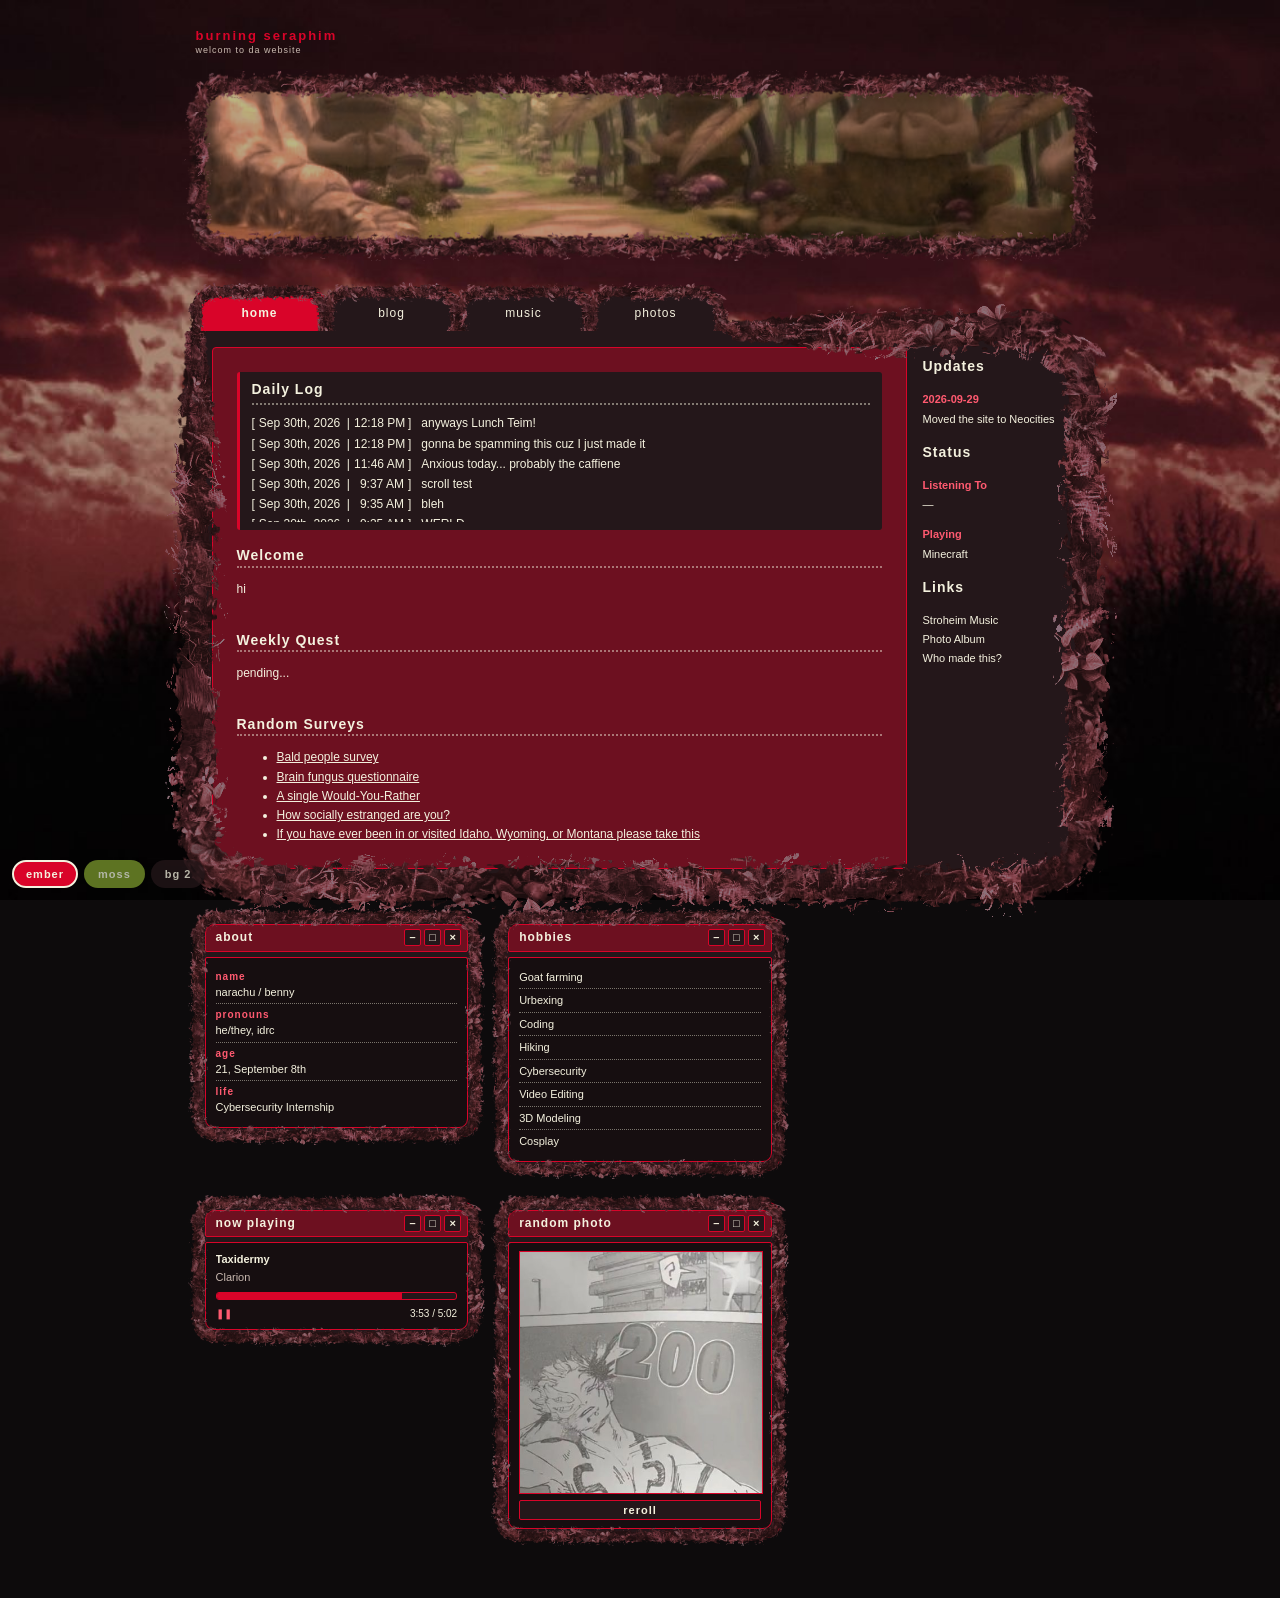
==== public/index.html @ 021c4345 "Auto-add library photos on deploy" ====
<!DOCTYPE html>
<html lang="en">
<head>
  <meta charset="UTF-8">
  <meta name="viewport" content="width=device-width, initial-scale=1">
  <title>Seraphim Burner</title>
  <link rel="stylesheet" href="style.css?v=11">
  <script>
    try { var t = localStorage.getItem('theme'); if (t) document.documentElement.dataset.theme = t; } catch (e) {}
    try { var b = localStorage.getItem('bg'); if (b === null) b = String(1 + Math.floor(Math.random() * 3)); if (b !== '0') document.documentElement.dataset.bg = b; } catch (e) {}
  </script>
</head>
<body data-root="">
<div class="layout">
  <aside class="side side-left">
    <div class="win">
      <div class="win-bar"><span>about</span></div>
      <div class="win-body rows">
        <div class="row"><b>name</b><span>narachu / benny</span></div>
        <div class="row"><b>pronouns</b><span>he/they, idrc</span></div>
        <div class="row"><b>age</b><span>21, September 8th</span></div>
        <div class="row"><b>life</b><span>Cybersecurity Internship</span></div>
      </div>
    </div>

    <div class="win">
      <div class="win-bar"><span>hobbies</span></div>
      <div class="win-body rows">
        <div class="row">Goat farming</div>
        <div class="row">Urbexing</div>
        <div class="row">Coding</div>
        <div class="row">Hiking</div>
        <div class="row">Cybersecurity</div>
        <div class="row">Video Editing</div>
        <div class="row">3D Modeling</div>
        <div class="row">Cosplay</div>
      </div>
    </div>
  </aside>

<div class="wrapper">

  <div class="site-title"><a href="index.html">burning seraphim</a></div>
  <div class="site-subtitle">welcom to da website</div>

  <div class="header">
    <div class="banner"></div>
  </div>

  <nav class="menu">
    <ul>
      <li><a href="index.html" class="active">Home</a></li>
      <li><a href="blog.html">Blog</a></li>
      <li><a href="html/stroheim-music.html">Music</a></li>
      <li><a href="html/photo_album.html">Photos</a></li>
    </ul>
  </nav>

  <div class="main">
    <div class="moss-frame"></div>
    <div class="content">
      <div class="box">
        <h3>Daily Log</h3>
        <div class="log-list">
          <div class="log-entry">
            <span class="stamp">[ <span class="date">Sep 30th, 2026</span> | <span class="time">12:18 PM</span> ]</span>
            <span class="msg">anyways Lunch Teim!</span>
          </div>
          <div class="log-entry">
            <span class="stamp">[ <span class="date">Sep 30th, 2026</span> | <span class="time">12:18 PM</span> ]</span>
            <span class="msg">gonna be spamming this cuz I just made it</span>
          </div>
          <div class="log-entry">
            <span class="stamp">[ <span class="date">Sep 30th, 2026</span> | <span class="time">11:46 AM</span> ]</span>
            <span class="msg">Anxious today... probably the caffiene</span>
          </div>
          <div class="log-entry">
            <span class="stamp">[ <span class="date">Sep 30th, 2026</span> | <span class="time">9:37 AM</span> ]</span>
            <span class="msg">scroll test</span>
          </div>
          <div class="log-entry">
            <span class="stamp">[ <span class="date">Sep 30th, 2026</span> | <span class="time">9:35 AM</span> ]</span>
            <span class="msg">bleh</span>
          </div>
          <div class="log-entry">
            <span class="stamp">[ <span class="date">Sep 30th, 2026</span> | <span class="time">9:35 AM</span> ]</span>
            <span class="msg">WERLD</span>
          </div>
          <div class="log-entry">
            <span class="stamp">[ <span class="date">Sep 30th, 2026</span> | <span class="time">9:35 AM</span> ]</span>
            <span class="msg">UP</span>
          </div>
          <div class="log-entry">
            <span class="stamp">[ <span class="date">Sep 30th, 2026</span> | <span class="time">9:35 AM</span> ]</span>
            <span class="msg">WAS</span>
          </div>
          <div class="log-entry">
            <span class="stamp">[ <span class="date">Sep 30th, 2026</span> | <span class="time">9:35 AM</span> ]</span>
            <span class="msg">hi hi hi</span>
          </div>
          <div class="log-entry">
            <span class="stamp">[ <span class="date">Sep 29th, 2026</span> | <span class="time">2:34 PM</span> ]</span>
            <span class="msg">log here</span>
          </div>
        </div>
      </div>

      <h1>Welcome</h1>
      <p>hi</p>

      <h2>Weekly Quest</h2>
      <p>pending...</p>

      <h2>Random Surveys</h2>
      <ul>
        <li><a href="https://docs.google.com/forms/d/e/1FAIpQLSeed8zmQBOiDusQjmm6N0noQznXDBZWTVg-w5wr-mor0JGlIw/viewform?usp=dialog">Bald people survey</a></li>
        <li><a href="https://docs.google.com/forms/d/e/1FAIpQLSc63qZ7mlU5YtQvxM9rqoXIfDJceSAHLOl7hDGJQoDGAwdl4A/viewform?usp=dialog">Brain fungus questionnaire</a></li>
        <li><a href="https://docs.google.com/forms/d/e/1FAIpQLSfqcekCAwsLeAeWv9JuaG7I6_7EZHxvugyTuHx6rYHGGD_vdQ/viewform?usp=dialog">A single Would-You-Rather</a></li>
        <li><a href="https://docs.google.com/forms/d/e/1FAIpQLSe0eW81F0M6DCMOZCFrZFuVil4DynkiNqWkPdZ7MmKGIEz_Og/viewform?usp=dialog">How socially estranged are you?</a></li>
        <li><a href="https://docs.google.com/forms/d/e/1FAIpQLSfIIBScvLQDntTO-iGCPwvzn14fxsXzU8LOiSXv2GnQ3eg7Hg/viewform?usp=dialog">If you have ever been in or visited Idaho, Wyoming, or Montana please take this</a></li>
      </ul>
    </div>

    <div class="sidebar">
      <h3>Updates</h3>
      <p><b>2026-09-29</b><br>Moved the site to Neocities</p>

      <h3>Status</h3>
      <p><b>Listening To</b><br>—</p>
      <p><b>Playing</b><br>Minecraft</p>

      <h3>Links</h3>
      <p><a href="html/stroheim-music.html">Stroheim Music</a><br>
         <a href="html/photo_album.html">Photo Album</a><br>
         <a href="https://en.wikipedia.org/wiki/Transmissible_spongiform_encephalopathy">Who made this?</a></p>
    </div>
  </div>

</div>

  <aside class="side side-right">
    <div class="win">
      <div class="win-bar"><span>now playing</span></div>
      <div class="win-body np">
        <div class="mp-title">Taxidermy</div>
        <div class="np-artist">Clarion</div>
        <div class="seek"><div class="seek-fill" style="width: 77.2%"></div></div>
        <div class="mp-row"><span class="np-state">❚❚</span><span class="mp-time">3:53 / 5:02</span></div>
      </div>
    </div>

    <div class="win">
      <div class="win-bar"><span>random photo</span></div>
      <div class="win-body" id="random-photo"></div>
    </div>
  </aside>
</div>

<div class="theme-switch">
  <button class="ember" data-set-theme="ember">ember</button>
  <button class="moss" data-set-theme="moss">moss</button>
  <button class="bg" data-cycle-bg>bg</button>
</div>
<script src="site.js?v=12"></script>
</body>
</html>
---- public/style.css ----
:root,
:root[data-theme="ember"] {
  --page-bg:       #0D0B0C;
  --main-bg:       #24171A;
  --content-bg:    #6D1020;
  --content-border:#D90429;
  --box-bg:        #24171A;
  --box-accent:    #D90429;
  --text:          #F4F1DE;
  --muted:         #c9b9b0;
  --accent:        #D90429;
  --title:         #D90429;
  --subtitle:      #c9b9b0;
  --label:         #ff5a70;
  --rule:          rgba(244,241,222,.45);
  --link:          #F4F1DE;
  --link-hover:    #ff5a70;
  --btn-bg:        #24171A;
  --btn-text:      #F4F1DE;
  --btn-active-bg: #D90429;
  --btn-active-text:#F4F1DE;
  --scroll-thumb:  #6D1020;
  --scroll-track:  #0D0B0C;
  --window-filter: grayscale(1) sepia(1) hue-rotate(-40deg) saturate(3.5) brightness(.55);
  --moss-filter:   hue-rotate(-100deg) saturate(1.3) brightness(.55);
  --banner-filter: sepia(.55) hue-rotate(-35deg) saturate(1.6) brightness(.72) contrast(1.05);
  --win-frame:     #24171A;
  --win-edge:      #D90429;
  --win-shadow:    #6D1020;
  --bar-bg:        #6D1020;
  --bar-text:      #F4F1DE;
  --win-body:      #160e10;
  --win-btn:       #24171A;
}

:root[data-theme="moss"] {
  --page-bg:       linear-gradient(180deg, #56703a 0%, #8fab62 100%);
  --main-bg:       #eef3df;
  --content-bg:    #eef3df;
  --content-border:#a9bf83;
  --box-bg:        #dde8c2;
  --box-accent:    #6f9a3e;
  --text:          #2c3422;
  --muted:         #5f6d4b;
  --accent:        #7c9a2e;
  --title:         #eef3df;
  --subtitle:      #dde8c2;
  --label:         #4d6a26;
  --rule:          #a9bf83;
  --link:          #2f6ea8;
  --link-hover:    #1d4f7e;
  --btn-bg:        #3f5429;
  --btn-text:      #eef3df;
  --btn-active-bg: #eef3df;
  --btn-active-text:#4d6a26;
  --scroll-thumb:  #8fab62;
  --scroll-track:  #3f5429;
  --window-filter: none;
  --moss-filter:   none;
  --banner-filter: none;
  --win-frame:     #cddcaa;
  --win-edge:      #6f9a3e;
  --win-shadow:    #3f5429;
  --bar-bg:        #6f9a3e;
  --bar-text:      #eef3df;
  --win-body:      #eef3df;
  --win-btn:       #dde8c2;
}

html { background: var(--page-bg); background-attachment: fixed; min-height: 100%; }

body {
  font-family: Calibri, sans-serif;
  font-size: 12px;
  line-height: 1.2rem;
  color: var(--text);
  margin: 8px 8px 60px;
}

h1, h2, h3, h4 { font-size: 14px; letter-spacing: 1px; }
h1, h2 { border-bottom: 2px dotted var(--rule); }
h2 { margin-top: 2rem; }
hr { border: none; height: 1px; background: var(--rule); margin: 24px 0; display: block; }

a { color: var(--link); }
a:hover { color: var(--link-hover); }

.wrapper { width: 889px; margin: auto; }

.layout {
  display: grid;
  grid-template-columns: 220px 889px 220px;
  gap: 30px;
  justify-content: center;
  align-items: start;
}
.layout .wrapper { margin: 0; }
.side { display: flex; flex-direction: column; gap: 22px; padding-top: 323px; }

.header {
  --m: 30px; --c: 45px; --ci: 42px; --o: 15px; --mx: -200px; --my: -300px;
  position: relative; width: 889px; height: 165px; box-sizing: border-box;
  border: 2px solid var(--win-edge); border-radius: 28px;
}
.banner {
  position: absolute; inset: 0; border-radius: 26px;
  background: url('images/banner.jpg') center 58% / cover no-repeat;
  filter: var(--banner-filter);
}

.site-title { letter-spacing: 2px; margin-top: 18px; font-size: 13px; font-weight: bold; }
.site-title a { color: var(--title); text-decoration: none; }
.site-subtitle { font-size: 9px; height: 22px; margin-bottom: 20px; margin-top: -4px; color: var(--subtitle); letter-spacing: 1px; }

.menu { text-transform: lowercase; margin-top: 44px; margin-left: 0; z-index: 5; position: relative; }
.menu ul { display: flex; gap: 4px; margin: 0; padding: 0; list-style: none; }
.menu li { position: relative; }
.menu a {
  display: block; text-decoration: none;
  width: 128px; height: 39px; line-height: 42px; text-align: center;
  letter-spacing: 1px;
  background: var(--btn-bg); color: var(--btn-text);
  border-radius: 6px 6px 0 0;
}
.menu a.active { background: var(--btn-active-bg); color: var(--btn-active-text); font-weight: bold; }
.menu a:hover { text-decoration: underline; color: var(--btn-text); }
.menu a.active:hover { color: var(--btn-active-text); }

.main {
  --m: 64px; --c: 96px; --ci: 90px; --o: 32px;
  display: flex; box-sizing: border-box; z-index: 2; position: relative;
  background: var(--main-bg);
  border-radius: 0 56px 56px 56px;
}
.content {
  padding: 12px 24px; flex-grow: 1; max-width: 660px; margin: 1rem;
  background: var(--content-bg); border: 1px solid var(--content-border);
  border-radius: 4px;
}
.content img { max-width: 100%; }
.content img + img { margin-top: 6px; }

.sidebar { padding: 12px; font-size: 11px; min-width: 150px; width: 150px; padding-left: 0; }
.sidebar a { color: inherit; text-decoration: none; }
.sidebar a:hover { text-decoration: underline; color: inherit; }
.sidebar b { color: var(--label); }
ul.checklist { padding: 0 1rem; margin: 0; margin-bottom: 2rem; }


.box {
  background: var(--box-bg);
  border-left: 3px solid var(--box-accent);
  border-radius: 3px; padding: 8px 12px; margin: 12px 0 16px;
}
.box h3 { margin: 0 0 6px; border-bottom: 2px dotted var(--rule); padding-bottom: 4px; }

.log-entry { display: flex; gap: 10px; margin: 4px 0; }
.stamp { flex: none; display: flex; gap: 4px; white-space: nowrap; font-variant-numeric: tabular-nums; }
.stamp .date { width: 84px; }
.stamp .time { width: 50px; text-align: right; }
.log-entry .msg { flex: 1; }
.log-list {
  max-height: calc(5.5 * (1.35em + 4px));
  overflow-y: auto;
  padding-right: 6px;
  scrollbar-width: thin;
  scrollbar-color: var(--box-accent) transparent;
}
.log-list .log-entry { line-height: 1.35; }

code, pre { background: var(--box-bg); padding: 2px 4px; border-radius: 4px; }
pre { white-space: break-spaces; }

th { background: var(--box-bg); }
th, td { padding: 3px 6px; border: 1px solid var(--content-border); vertical-align: top; }
table.border-0 th, table.border-0 td { border: 0; }

.credit { text-align: center; font-size: 10px; margin: 44px 0 24px; color: var(--btn-text); }
.credit a { color: inherit; }

.theme-switch { position: fixed; left: 12px; bottom: 12px; display: flex; gap: 6px; z-index: 100; }
.theme-switch button {
  font: bold 11px Calibri, sans-serif; letter-spacing: 1px; text-transform: lowercase;
  padding: 6px 12px; border-radius: 14px; cursor: pointer;
  border: 2px solid transparent; opacity: .75;
}
.theme-switch button:hover { opacity: 1; }
.theme-switch button[aria-pressed="true"] { opacity: 1; border-color: #F4F1DE; }
.theme-switch .ember { background: #D90429; color: #F4F1DE; }
.theme-switch .moss  { background: #7c9a2e; color: #eef3df; }

html, body { scrollbar-width: thin; scrollbar-color: var(--scroll-thumb) var(--scroll-track); }
::-webkit-scrollbar { width: 12px; }
::-webkit-scrollbar-track { background: var(--scroll-track); }
::-webkit-scrollbar-thumb { background-color: var(--scroll-thumb); border-radius: 10px; border: 3px solid var(--scroll-track); }

.win {
  position: relative;
  --m: 20px; --c: 30px; --ci: 28px; --o: 10px;
  background: var(--win-frame);
  border: 2px solid var(--win-edge);
  border-radius: 16px;
  padding: 7px;
}
.win::after {
  content: ""; position: absolute; inset: -11px; z-index: 2; pointer-events: none;
  border-radius: 14px;
  background:
    url('images/accessories/moss-top.png')    var(--mx, 0) 0    / auto 20px repeat-x,
    url('images/accessories/moss-bottom.png') var(--mx, 0) 100% / auto 20px repeat-x,
    url('images/accessories/moss-left.png')   0 var(--my, 0)    / 20px auto repeat-y,
    url('images/accessories/moss-right.png')  100% var(--my, 0) / 20px auto repeat-y;
  filter: var(--moss-filter);
}
.win:nth-child(2) { --mx: -380px; --my: -420px; }
.win:nth-child(3) { --mx: -760px; --my: -840px; }
.side-right .win:nth-child(1) { --mx: -190px; --my: -210px; }
.side-right .win:nth-child(2) { --mx: -570px; --my: -630px; }
.side-right .win:nth-child(3) { --mx: -950px; --my: -1000px; }
.win.closed { display: none; }

.moss-frame, .header::after, .win::after {
  content: ""; position: absolute; inset: calc(-1 * var(--o)); z-index: 3; pointer-events: none;
  background:
    url('images/accessories/moss-top.png')    var(--mx, 0) 0    / auto var(--m) repeat-x,
    url('images/accessories/moss-bottom.png') var(--mx, 0) 100% / auto var(--m) repeat-x,
    url('images/accessories/moss-left.png')   0 var(--my, 0)    / var(--m) auto repeat-y,
    url('images/accessories/moss-right.png')  100% var(--my, 0) / var(--m) auto repeat-y;
  -webkit-mask-image: linear-gradient(#000, #000), linear-gradient(#000, #000);
  -webkit-mask-position: var(--ci) 0, 0 var(--ci);
  -webkit-mask-size: calc(100% - 2 * var(--ci)) 100%, 100% calc(100% - 2 * var(--ci));
  -webkit-mask-repeat: no-repeat;
  mask-image: linear-gradient(#000, #000), linear-gradient(#000, #000);
  mask-position: var(--ci) 0, 0 var(--ci);
  mask-size: calc(100% - 2 * var(--ci)) 100%, 100% calc(100% - 2 * var(--ci));
  mask-repeat: no-repeat;
  filter: var(--moss-filter);
}
.main::after, .header::before, .win::before {
  content: ""; position: absolute; inset: calc(-1 * var(--o)); z-index: 3; pointer-events: none;
  background:
    url('images/accessories/moss-corner-tl.png') 0 0       / var(--c) var(--c) no-repeat,
    url('images/accessories/moss-corner-tr.png') 100% 0    / var(--c) var(--c) no-repeat,
    url('images/accessories/moss-corner-bl.png') 0 100%    / var(--c) var(--c) no-repeat,
    url('images/accessories/moss-corner-br.png') 100% 100% / var(--c) var(--c) no-repeat;
  filter: var(--moss-filter);
}

.moss-frame {
  --j: 568px;
  -webkit-mask-image:
    url('images/accessories/moss-taper-x.png'), linear-gradient(#000, #000),
    linear-gradient(#000, #000), linear-gradient(#000, #000);
  -webkit-mask-position:
    var(--j) 0, calc(var(--j) + 200px) 0,
    100% var(--ci), var(--ci) 100%;
  -webkit-mask-size:
    200px var(--m), calc(100% - var(--j) - 200px - var(--ci)) var(--m),
    var(--m) calc(100% - 2 * var(--ci)), calc(100% - 2 * var(--ci)) var(--m);
  -webkit-mask-repeat: no-repeat;
  mask-image:
    url('images/accessories/moss-taper-x.png'), linear-gradient(#000, #000),
    linear-gradient(#000, #000), linear-gradient(#000, #000);
  mask-position:
    var(--j) 0, calc(var(--j) + 200px) 0,
    100% var(--ci), var(--ci) 100%;
  mask-size:
    200px var(--m), calc(100% - var(--j) - 200px - var(--ci)) var(--m),
    var(--m) calc(100% - 2 * var(--ci)), calc(100% - 2 * var(--ci)) var(--m);
  mask-repeat: no-repeat;
}
.main::before {
  content: ""; position: absolute; inset: calc(-1 * var(--o)); z-index: 3; pointer-events: none;
  background: url('images/accessories/moss-left.png') 0 0 / var(--m) auto repeat-y;
  -webkit-mask-image: url('images/accessories/moss-taper-y.png'), linear-gradient(#000, #000);
  -webkit-mask-position: 0 32px, 0 232px;
  -webkit-mask-size: var(--m) 200px, var(--m) calc(100% - 232px - var(--ci));
  -webkit-mask-repeat: no-repeat;
  mask-image: url('images/accessories/moss-taper-y.png'), linear-gradient(#000, #000);
  mask-position: 0 32px, 0 232px;
  mask-size: var(--m) 200px, var(--m) calc(100% - 232px - var(--ci));
  mask-repeat: no-repeat;
  filter: var(--moss-filter);
}
.main::after {
  background:
    url('images/accessories/moss-corner-tr.png') 100% 0    / var(--c) var(--c) no-repeat,
    url('images/accessories/moss-corner-bl.png') 0 100%    / var(--c) var(--c) no-repeat,
    url('images/accessories/moss-corner-br.png') 100% 100% / var(--c) var(--c) no-repeat;
}

.menu li::before, .menu li::after {
  content: ""; position: absolute; z-index: 2; left: -10px; right: -10px; top: -10px; bottom: 0; pointer-events: none;
  filter: var(--moss-filter);
}
.menu li::before {
  background:
    url('images/accessories/moss-top.png')   var(--tx, 0) 0 / auto 20px repeat-x,
    url('images/accessories/moss-left.png')  0 var(--ty, 0) / 20px auto repeat-y,
    url('images/accessories/moss-right.png') 100% var(--ty, 0) / 20px auto repeat-y;
  -webkit-mask-image: linear-gradient(#000, #000), linear-gradient(#000, #000);
  -webkit-mask-position: 27px 0, 0 27px;
  -webkit-mask-size: calc(100% - 54px) 100%, 100% calc(100% - 27px);
  -webkit-mask-repeat: no-repeat;
  mask-image: linear-gradient(#000, #000), linear-gradient(#000, #000);
  mask-position: 27px 0, 0 27px;
  mask-size: calc(100% - 54px) 100%, 100% calc(100% - 27px);
  mask-repeat: no-repeat;
}
.menu li::after {
  background:
    url('images/accessories/moss-corner-tl.png') 0 0    / 30px 30px no-repeat,
    url('images/accessories/moss-corner-tr.png') 100% 0 / 30px 30px no-repeat;
}
.menu::before, .menu::after {
  content: ""; position: absolute; z-index: 3; pointer-events: none;
  filter: var(--moss-filter);
}
.menu::before {
  left: -10px; top: 100%; width: 20px; height: 140px;
  background: url('images/accessories/moss-left.png') 0 -300px / 20px auto repeat-y;
  -webkit-mask-image: linear-gradient(#000, #000), url('images/accessories/moss-fade-r.png');
  -webkit-mask-position: 0 0, 0 60px;
  -webkit-mask-size: 100% 60px, 100% 80px;
  -webkit-mask-repeat: no-repeat;
  mask-image: linear-gradient(#000, #000), url('images/accessories/moss-fade-r.png');
  mask-position: 0 0, 0 60px;
  mask-size: 100% 60px, 100% 80px;
  mask-repeat: no-repeat;
}
.menu::after {
  left: 514px; top: calc(100% - 20px); width: 170px; height: 30px;
  background:
    url('images/accessories/moss-corner-bl.png') 0 0 / 30px 30px no-repeat,
    url('images/accessories/moss-top.png') 30px 10px / auto 20px no-repeat;
  -webkit-mask-image: linear-gradient(#000, #000), url('images/accessories/moss-fade-xr.png');
  -webkit-mask-position: 0 0, 30px 0;
  -webkit-mask-size: 50px 100%, 140px 100%;
  -webkit-mask-repeat: no-repeat;
  mask-image: linear-gradient(#000, #000), url('images/accessories/moss-fade-xr.png');
  mask-position: 0 0, 30px 0;
  mask-size: 50px 100%, 140px 100%;
  mask-repeat: no-repeat;
}
.menu li:nth-child(2) { --tx: -310px; --ty: -300px; }
.menu li:nth-child(3) { --tx: -620px; --ty: -600px; }
.menu li:nth-child(4) { --tx: -900px; --ty: -900px; }
.win-bar {
  display: flex; align-items: center; justify-content: space-between; gap: 6px;
  background: var(--bar-bg); color: var(--bar-text);
  border: 1px solid var(--win-edge); border-radius: 9px 9px 2px 2px;
  padding: 3px 6px 3px 10px;
  font-weight: bold; font-size: 12px; letter-spacing: 1px; text-transform: lowercase;
}
.win-btns { display: flex; gap: 3px; flex: none; }
.win-btns button {
  width: 17px; height: 17px; padding: 0;
  background: var(--win-btn); color: var(--text);
  border: 1px solid var(--win-edge); border-radius: 2px;
  font: bold 11px/1 Calibri, sans-serif; cursor: pointer;
}
.win-btns button:hover { background: var(--win-edge); color: var(--bar-text); }
.win-body {
  margin-top: 5px;
  background: var(--win-body); color: var(--text);
  border: 1px solid var(--win-edge); border-radius: 2px 2px 9px 9px;
  padding: 8px 10px; font-size: 11px; line-height: 1.5;
}
.win.collapsed .win-body { display: none; }
.win-body a { color: var(--link); }
.win-body b { color: var(--label); }
.win-body p { margin: 0 0 6px; }
.win-body p:last-child { margin-bottom: 0; }

.about { display: flex; gap: 8px; align-items: flex-start; }
.about img { width: 56px; height: 56px; object-fit: cover; border: 1px solid var(--win-edge); flex: none; }

#random-photo a { display: block; }
#random-photo img {
  display: block; width: 100%; aspect-ratio: 1; object-fit: cover;
  border: 1px solid var(--win-edge); background: var(--win-frame);
}

.reroll, .copy-btn {
  margin-top: 6px; width: 100%;
  background: var(--win-btn); color: var(--text);
  border: 1px solid var(--win-edge); border-radius: 2px;
  font: bold 11px Calibri, sans-serif; letter-spacing: 1px; padding: 3px; cursor: pointer;
}
.reroll:hover, .copy-btn:hover { background: var(--win-edge); color: var(--bar-text); }

.mp-title { font-weight: bold; margin-bottom: 6px; overflow: hidden; text-overflow: ellipsis; white-space: nowrap; }
.mp-row { display: flex; align-items: center; gap: 4px; margin-top: 6px; }
.mp-btn {
  width: 26px; height: 22px; padding: 0;
  background: var(--win-btn); color: var(--text);
  border: 1px solid var(--win-edge); border-radius: 2px; cursor: pointer; font-size: 10px;
}
.mp-btn:hover { background: var(--win-edge); color: var(--bar-text); }
.mp-time { margin-left: auto; font-variant-numeric: tabular-nums; font-size: 10px; }

.seek { height: 6px; background: var(--win-frame); border: 1px solid var(--win-edge); border-radius: 3px; cursor: pointer; overflow: hidden; }
.seek-fill { height: 100%; width: 0; background: var(--win-edge); }

.linkback { text-align: center; }
.linkback img { display: block; margin: 0 auto 6px; image-rendering: pixelated; }
.linkback textarea {
  width: 100%; box-sizing: border-box; height: 58px; resize: none;
  background: var(--win-frame); color: var(--text);
  border: 1px solid var(--win-edge); border-radius: 2px;
  font: 10px/1.3 monospace; padding: 4px;
}

.content.wide { max-width: none; }

.tracks { display: flex; flex-direction: column; gap: 6px; }
.track {
  display: flex; align-items: center; gap: 10px;
  background: var(--box-bg); border-left: 3px solid transparent; border-radius: 3px;
  padding: 7px 10px;
}
.track.playing { border-left-color: var(--box-accent); }
.track-play {
  width: 30px; height: 30px; flex: none; padding: 0;
  background: var(--btn-bg); color: var(--btn-text);
  border: 1px solid var(--box-accent); border-radius: 50%; cursor: pointer; font-size: 11px;
}
.track-play:hover, .track.playing .track-play { background: var(--box-accent); color: var(--bar-text); }
.track-info { flex: 1; min-width: 0; }
.track-title { font-weight: bold; letter-spacing: 1px; margin-bottom: 5px; }
.track-time { flex: none; font-variant-numeric: tabular-nums; min-width: 70px; text-align: right; }

.gallery { columns: 3 190px; column-gap: 18px; padding: 6px 4px; }
.thumb {
  display: block; width: 100%; margin: 0 0 18px; break-inside: avoid;
  padding: 6px 6px 16px; cursor: zoom-in;
  background: var(--box-bg); border: 1px solid var(--content-border); border-radius: 2px;
  box-shadow: 3px 3px 0 var(--win-shadow);
  transform: rotate(var(--r, 0deg)); transition: transform .2s;
}
.thumb img { display: block; width: 100%; height: auto; }
.thumb:nth-child(odd) { width: 94%; margin-left: 6%; }
.thumb:nth-child(3n) { width: 88%; margin-left: 2%; }
.thumb:hover { transform: rotate(0deg) scale(1.04); position: relative; z-index: 2; border-color: var(--box-accent); }
.content .thumb img + img { margin-top: 0; }

.lightbox {
  position: fixed; inset: 0; z-index: 200; display: none;
  align-items: center; justify-content: center;
  background: rgba(0,0,0,.85);
}
.lightbox.open { display: flex; }
.lightbox img { max-width: 88vw; max-height: 84vh; border: 3px solid var(--win-edge); box-shadow: 6px 6px 0 var(--win-shadow); }
.lb-cap { position: absolute; bottom: 18px; left: 0; right: 0; text-align: center; color: #F4F1DE; letter-spacing: 1px; }
.lb-btn {
  position: absolute; width: 40px; height: 40px;
  background: var(--bar-bg); color: var(--bar-text);
  border: 2px solid var(--win-edge); border-radius: 3px; font-size: 22px; line-height: 1; cursor: pointer;
}
.lb-prev { left: 20px; top: 50%; transform: translateY(-50%); }
.lb-next { right: 20px; top: 50%; transform: translateY(-50%); }
.lb-close { right: 20px; top: 20px; }

@media (max-width: 1420px) {
  .layout { grid-template-columns: 889px; }
  .side { padding-top: 0; display: grid; grid-template-columns: repeat(3, 1fr); align-items: start; }
  .layout .side-left { order: 2; }
  .layout .side-right { order: 3; }
  .layout .wrapper { order: 1; }
}

.win-body.rows .row { padding: 3px 0; border-bottom: 1px dotted var(--rule); }
.win-body.rows .row:last-child { border-bottom: 0; }
.win-body.rows .row b { display: block; font-size: 10px; letter-spacing: 1px; text-transform: lowercase; }
.np-artist { color: var(--muted); margin: -4px 0 6px; }
.np-state { font-size: 10px; color: var(--label); }

html { background: var(--bg-img, none) center / cover no-repeat fixed, var(--page-bg); }
:root[data-bg="1"] { --bg-img: url('images/backgrounds/background1-ember.jpg'); }
:root[data-theme="moss"][data-bg="1"] { --bg-img: url('images/backgrounds/background1-moss.jpg'); }
:root[data-bg="2"] { --bg-img: url('images/backgrounds/background2-ember.jpg'); }
:root[data-theme="moss"][data-bg="2"] { --bg-img: url('images/backgrounds/background2-moss.jpg'); }
:root[data-bg="3"] { --bg-img: url('images/backgrounds/background3-ember.jpg'); }
:root[data-theme="moss"][data-bg="3"] { --bg-img: url('images/backgrounds/background3-moss.jpg'); }
.theme-switch .bg { background: var(--btn-bg); color: var(--btn-text); }
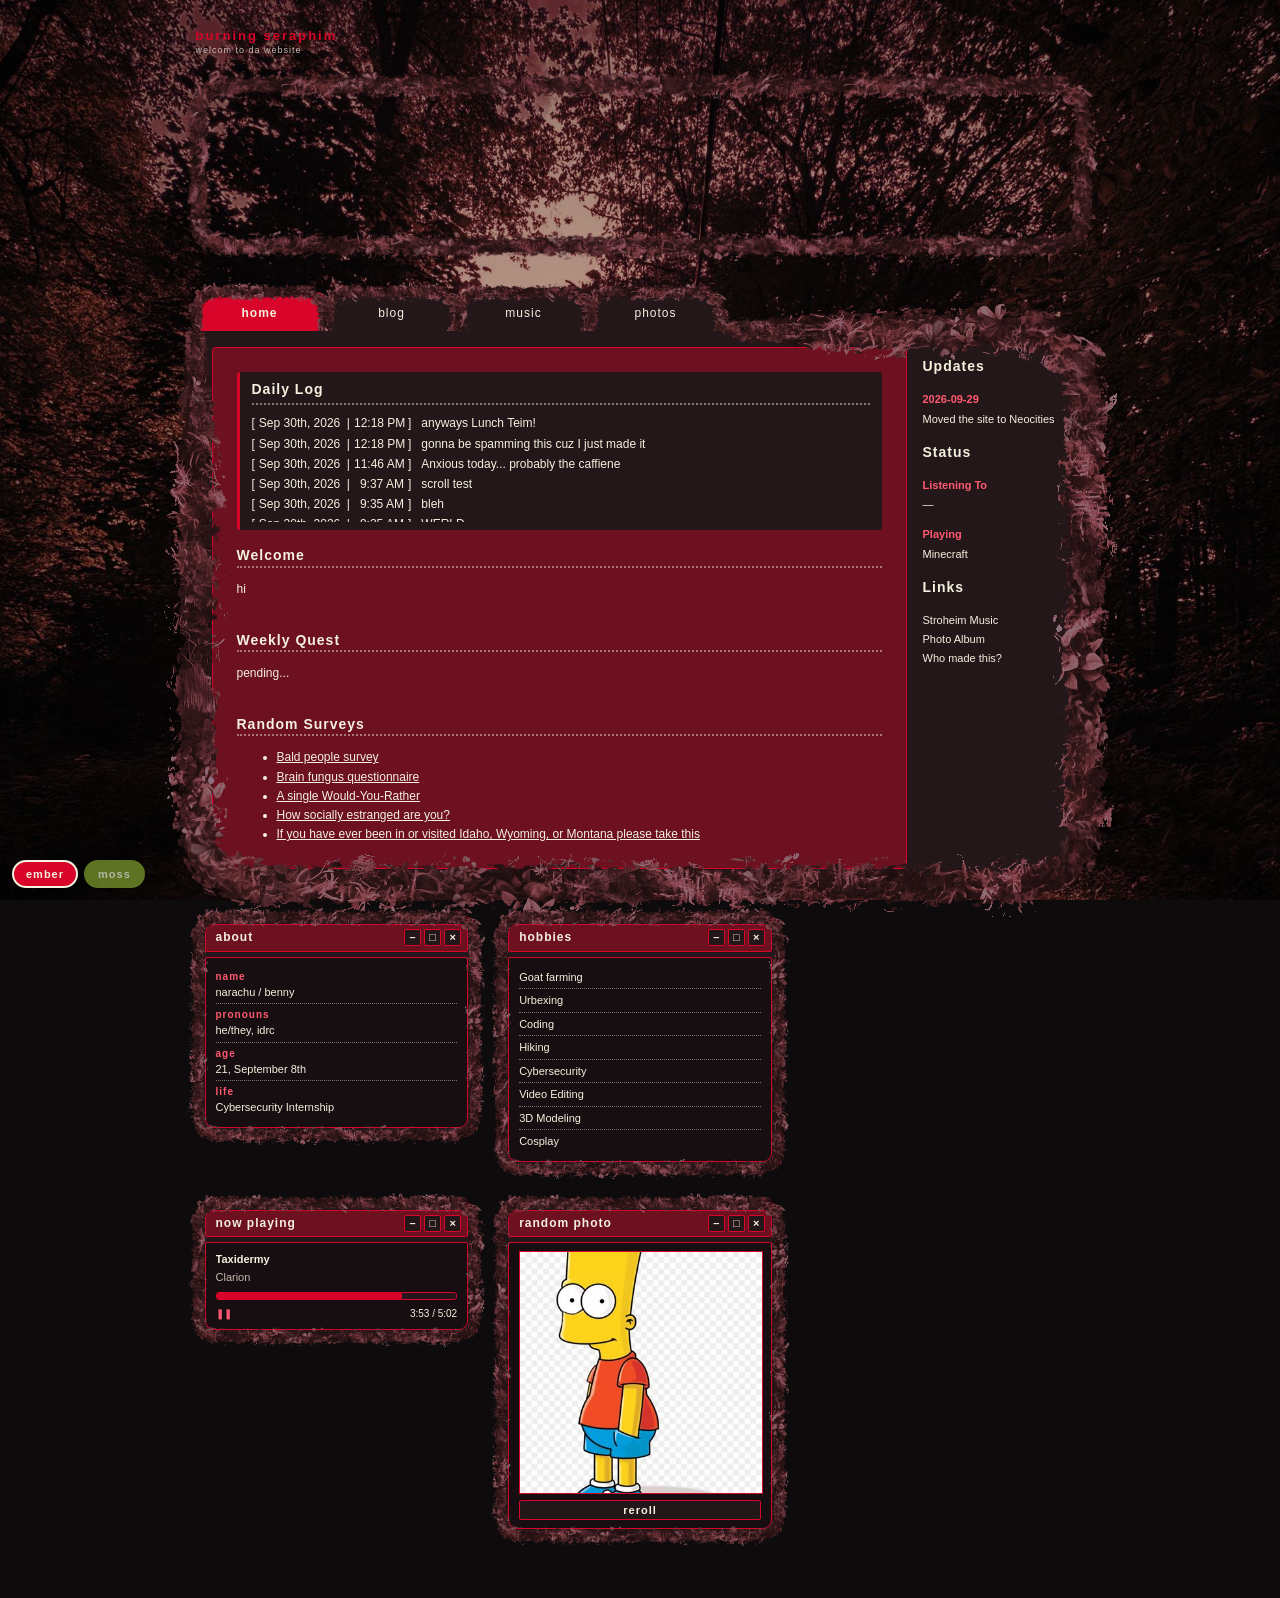
==== commit 86bb3cb0: "Background 1 only, red banner for ember" ====
--- a/public/index.html
+++ b/public/index.html
@@ -4,10 +4,9 @@
   <meta charset="UTF-8">
   <meta name="viewport" content="width=device-width, initial-scale=1">
   <title>Seraphim Burner</title>
-  <link rel="stylesheet" href="style.css?v=11">
+  <link rel="stylesheet" href="style.css?v=13">
   <script>
     try { var t = localStorage.getItem('theme'); if (t) document.documentElement.dataset.theme = t; } catch (e) {}
-    try { var b = localStorage.getItem('bg'); if (b === null) b = String(1 + Math.floor(Math.random() * 3)); if (b !== '0') document.documentElement.dataset.bg = b; } catch (e) {}
   </script>
 </head>
 <body data-root="">
@@ -159,7 +158,6 @@
 <div class="theme-switch">
   <button class="ember" data-set-theme="ember">ember</button>
   <button class="moss" data-set-theme="moss">moss</button>
-  <button class="bg" data-cycle-bg>bg</button>
 </div>
 <script src="site.js?v=12"></script>
 </body>
--- a/public/style.css
+++ b/public/style.css
@@ -23,7 +23,8 @@
   --scroll-track:  #0D0B0C;
   --window-filter: grayscale(1) sepia(1) hue-rotate(-40deg) saturate(3.5) brightness(.55);
   --moss-filter:   hue-rotate(-100deg) saturate(1.3) brightness(.55);
-  --banner-filter: sepia(.55) hue-rotate(-35deg) saturate(1.6) brightness(.72) contrast(1.05);
+  --banner-filter: none;
+  --banner-img:    url('images/banner-ember.jpg');
   --win-frame:     #24171A;
   --win-edge:      #D90429;
   --win-shadow:    #6D1020;
@@ -58,6 +59,7 @@
   --window-filter: none;
   --moss-filter:   none;
   --banner-filter: none;
+  --banner-img:    url('images/banner.jpg');
   --win-frame:     #cddcaa;
   --win-edge:      #6f9a3e;
   --win-shadow:    #3f5429;
@@ -104,7 +106,7 @@
 }
 .banner {
   position: absolute; inset: 0; border-radius: 26px;
-  background: url('images/banner.jpg') center 58% / cover no-repeat;
+  background: var(--banner-img, url('images/banner.jpg')) center 58% / cover no-repeat;
   filter: var(--banner-filter);
 }
 
@@ -476,10 +478,5 @@
 .np-state { font-size: 10px; color: var(--label); }
 
 html { background: var(--bg-img, none) center / cover no-repeat fixed, var(--page-bg); }
-:root[data-bg="1"] { --bg-img: url('images/backgrounds/background1-ember.jpg'); }
-:root[data-theme="moss"][data-bg="1"] { --bg-img: url('images/backgrounds/background1-moss.jpg'); }
-:root[data-bg="2"] { --bg-img: url('images/backgrounds/background2-ember.jpg'); }
-:root[data-theme="moss"][data-bg="2"] { --bg-img: url('images/backgrounds/background2-moss.jpg'); }
-:root[data-bg="3"] { --bg-img: url('images/backgrounds/background3-ember.jpg'); }
-:root[data-theme="moss"][data-bg="3"] { --bg-img: url('images/backgrounds/background3-moss.jpg'); }
-.theme-switch .bg { background: var(--btn-bg); color: var(--btn-text); }
+:root { --bg-img: url('images/backgrounds/background1-ember.jpg'); }
+:root[data-theme="moss"] { --bg-img: url('images/backgrounds/background1-moss.jpg'); }
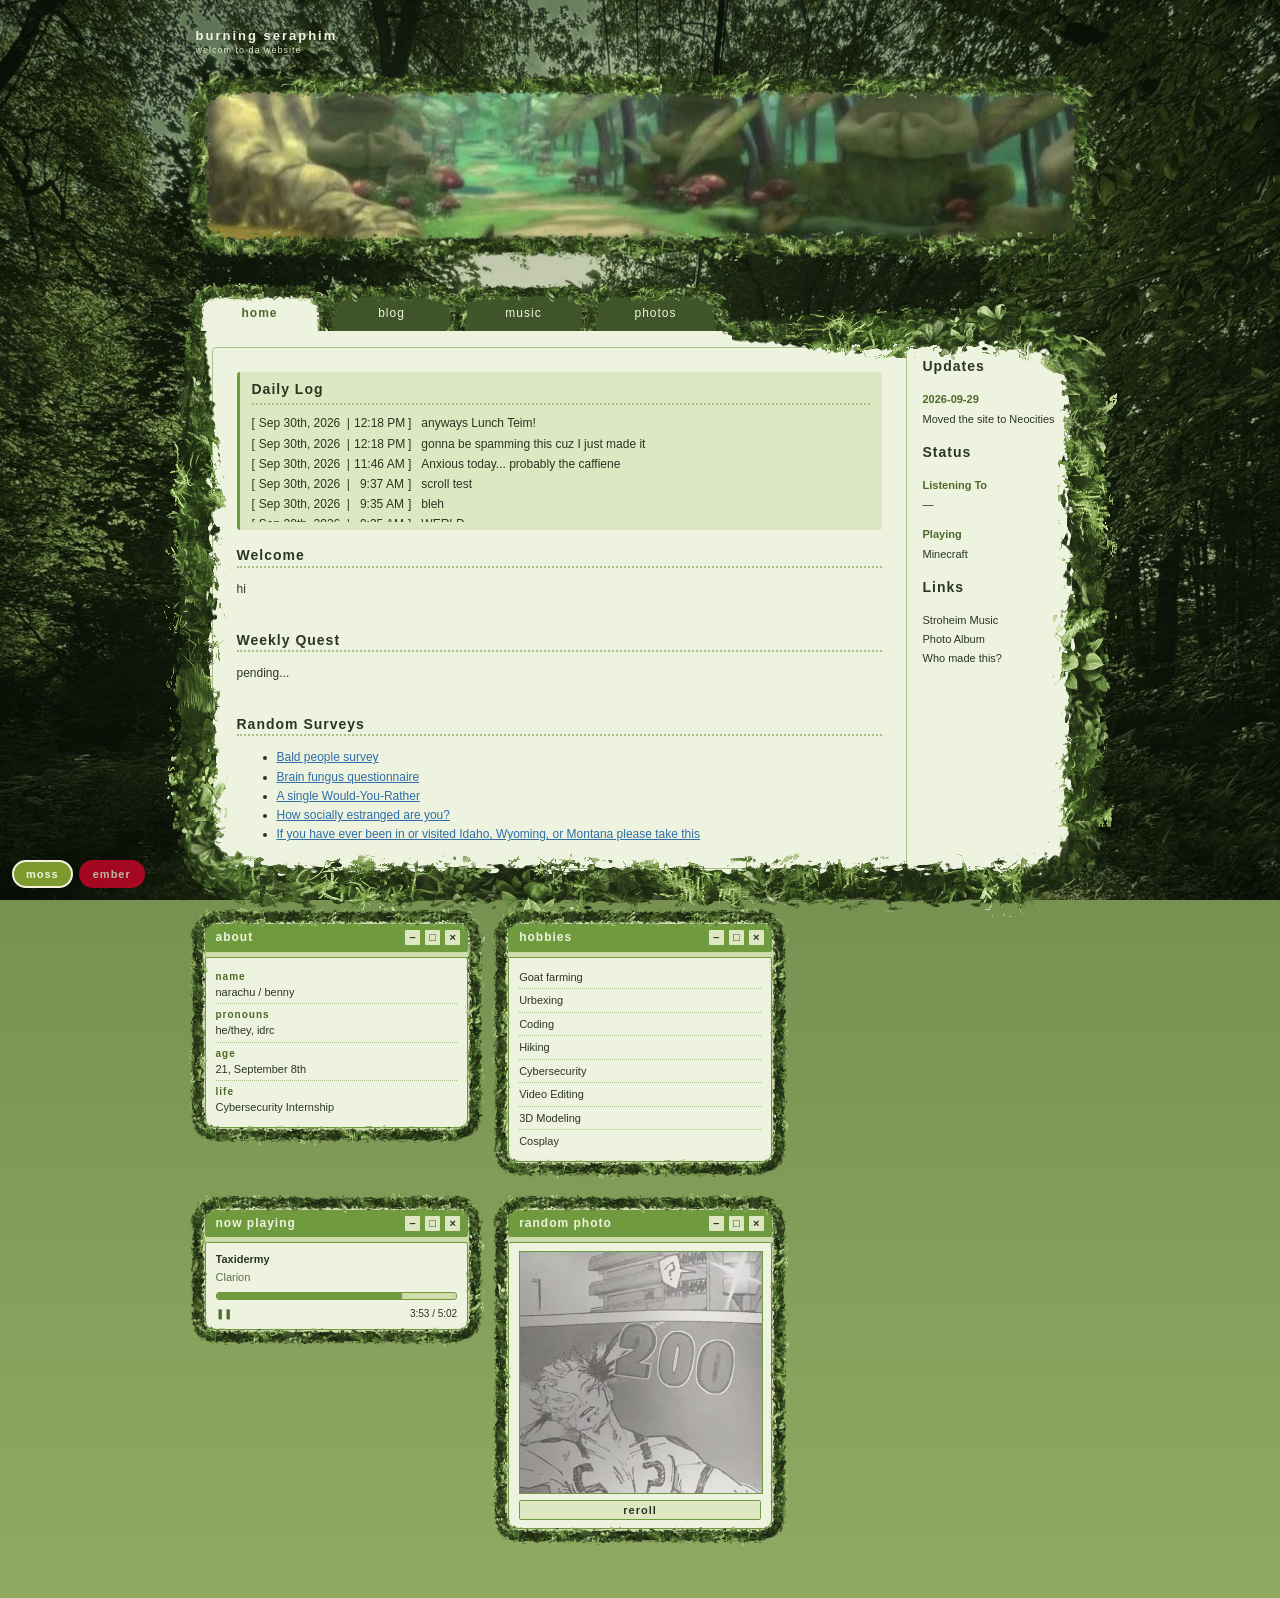
==== commit 14bf0b5b: "Moss default, moss button first" ====
--- a/public/index.html
+++ b/public/index.html
@@ -6,7 +6,7 @@
   <title>Seraphim Burner</title>
   <link rel="stylesheet" href="style.css?v=13">
   <script>
-    try { var t = localStorage.getItem('theme'); if (t) document.documentElement.dataset.theme = t; } catch (e) {}
+    try { var t = localStorage.getItem('theme'); document.documentElement.dataset.theme = t || 'moss'; } catch (e) {}
   </script>
 </head>
 <body data-root="">
@@ -156,9 +156,9 @@
 </div>
 
 <div class="theme-switch">
+  <button class="moss" data-set-theme="moss">moss</button>
   <button class="ember" data-set-theme="ember">ember</button>
-  <button class="moss" data-set-theme="moss">moss</button>
 </div>
-<script src="site.js?v=12"></script>
+<script src="site.js?v=14"></script>
 </body>
 </html>
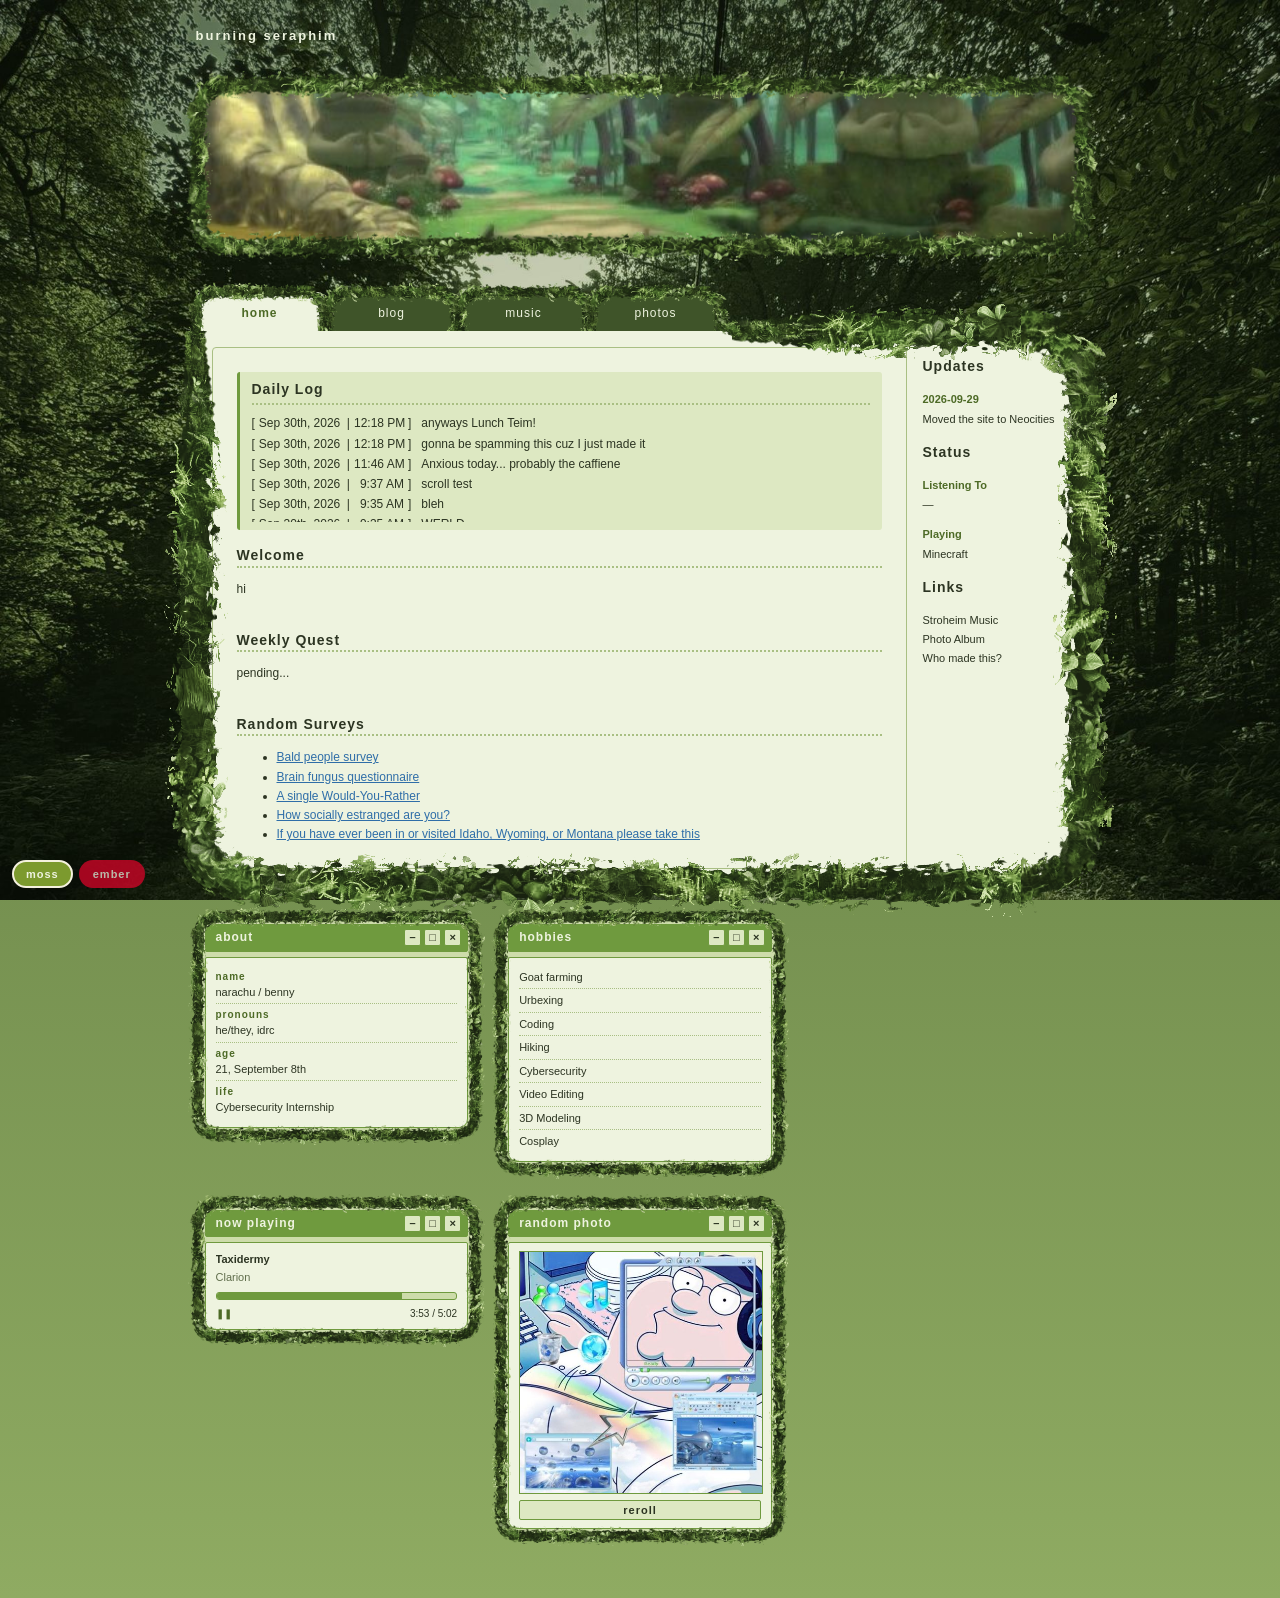
==== commit 99c2379b: "Remove subtitle" ====
--- a/public/index.html
+++ b/public/index.html
@@ -4,7 +4,7 @@
   <meta charset="UTF-8">
   <meta name="viewport" content="width=device-width, initial-scale=1">
   <title>Seraphim Burner</title>
-  <link rel="stylesheet" href="style.css?v=13">
+  <link rel="stylesheet" href="style.css?v=15">
   <script>
     try { var t = localStorage.getItem('theme'); document.documentElement.dataset.theme = t || 'moss'; } catch (e) {}
   </script>
@@ -40,7 +40,6 @@
 <div class="wrapper">
 
   <div class="site-title"><a href="index.html">burning seraphim</a></div>
-  <div class="site-subtitle">welcom to da website</div>
 
   <div class="header">
     <div class="banner"></div>
--- a/public/style.css
+++ b/public/style.css
@@ -480,3 +480,4 @@
 html { background: var(--bg-img, none) center / cover no-repeat fixed, var(--page-bg); }
 :root { --bg-img: url('images/backgrounds/background1-ember.jpg'); }
 :root[data-theme="moss"] { --bg-img: url('images/backgrounds/background1-moss.jpg'); }
+.site-title { margin-bottom: 38px; }
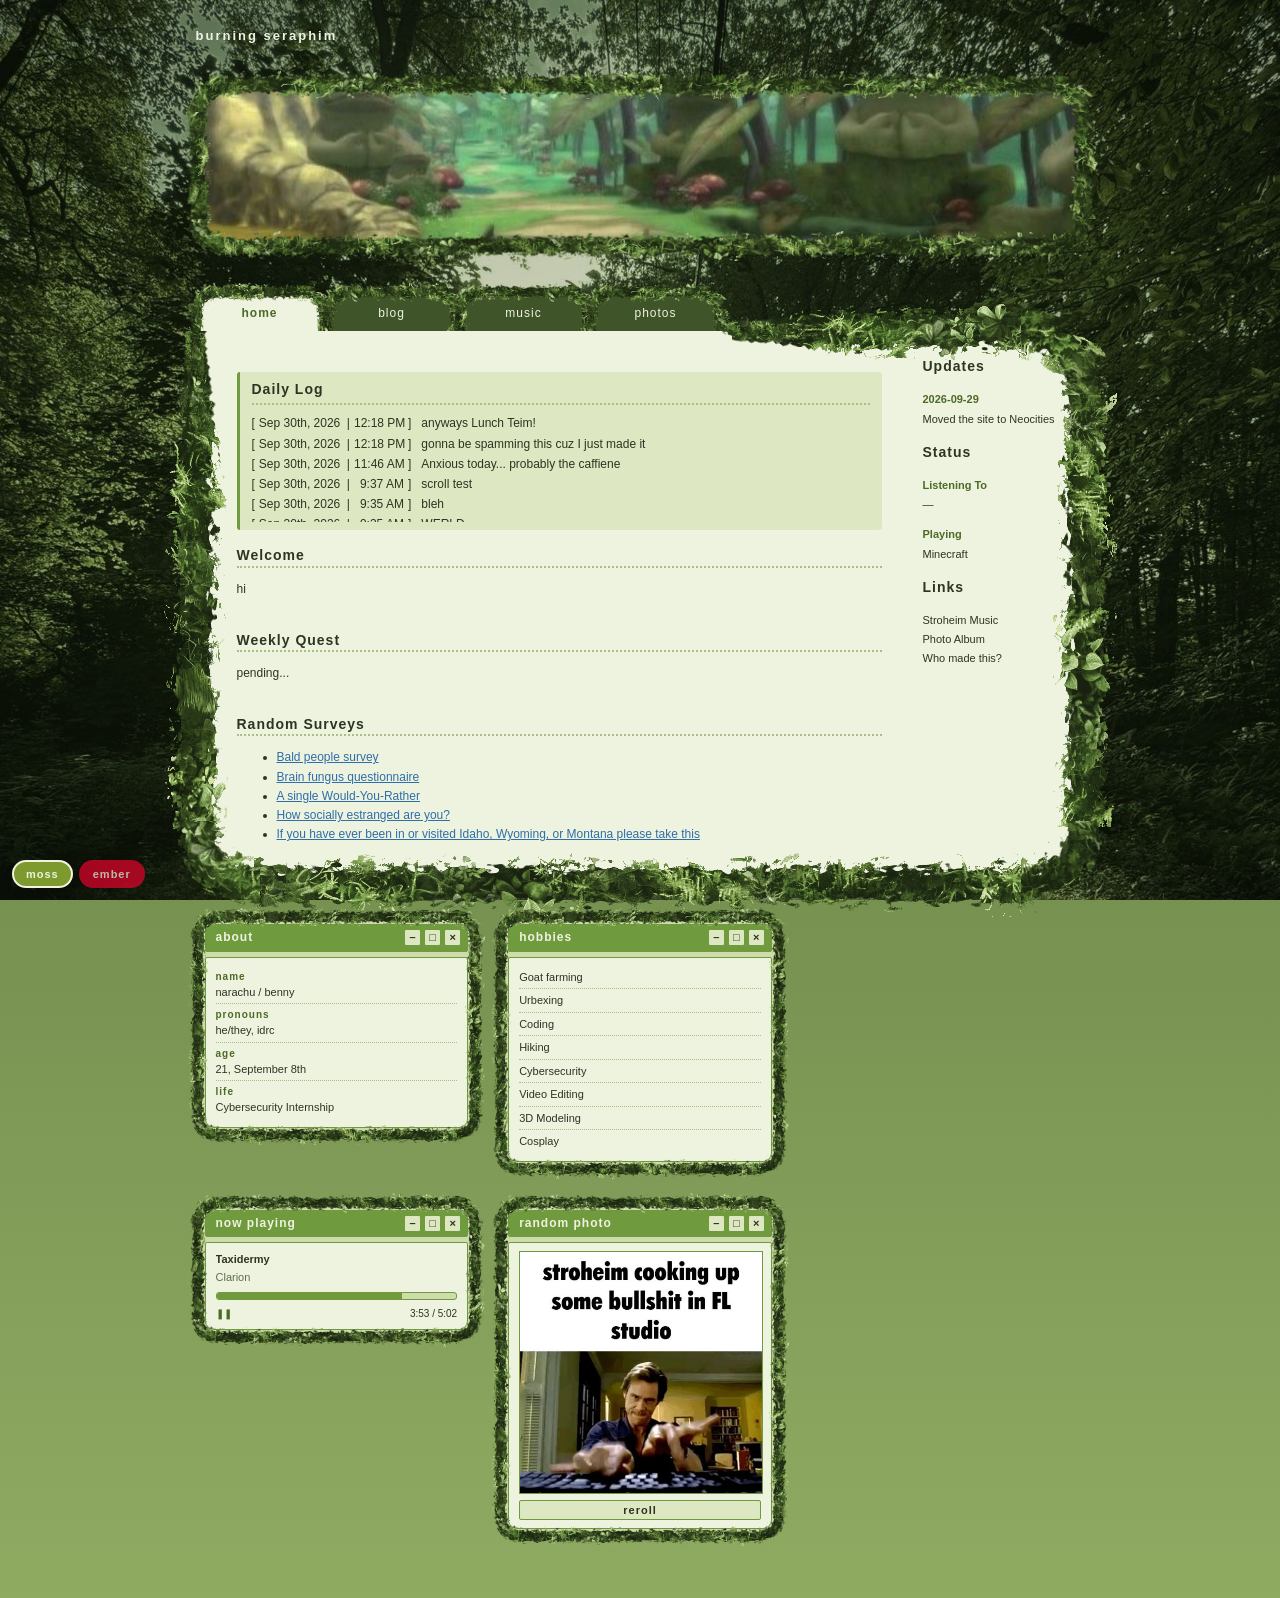
==== commit aa54d239: "Hide content border in moss" ====
--- a/public/index.html
+++ b/public/index.html
@@ -4,7 +4,7 @@
   <meta charset="UTF-8">
   <meta name="viewport" content="width=device-width, initial-scale=1">
   <title>Seraphim Burner</title>
-  <link rel="stylesheet" href="style.css?v=15">
+  <link rel="stylesheet" href="style.css?v=16">
   <script>
     try { var t = localStorage.getItem('theme'); document.documentElement.dataset.theme = t || 'moss'; } catch (e) {}
   </script>
--- a/public/style.css
+++ b/public/style.css
@@ -481,3 +481,4 @@
 :root { --bg-img: url('images/backgrounds/background1-ember.jpg'); }
 :root[data-theme="moss"] { --bg-img: url('images/backgrounds/background1-moss.jpg'); }
 .site-title { margin-bottom: 38px; }
+:root[data-theme="moss"] .content { border-color: transparent; }
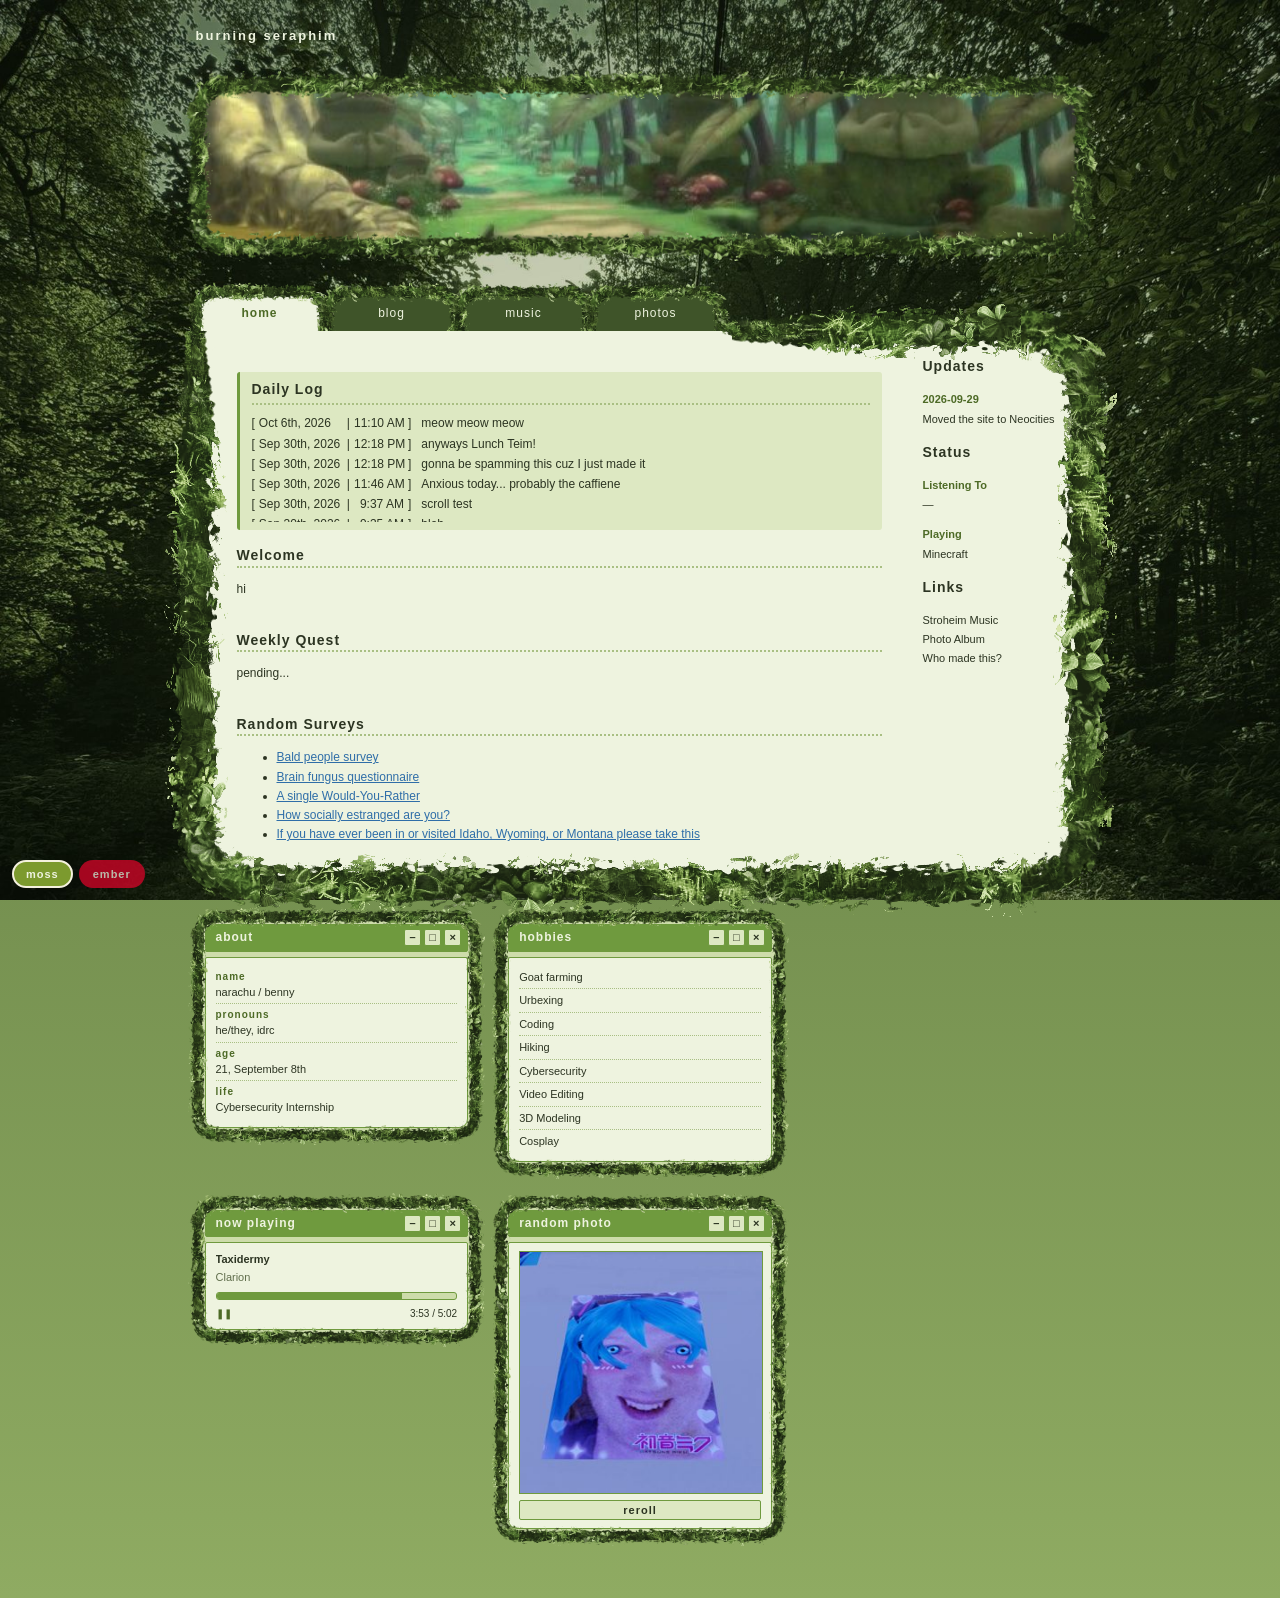
==== commit c5e2d4f4: "Daily log: meow meow meow" ====
--- a/public/index.html
+++ b/public/index.html
@@ -60,6 +60,10 @@
       <div class="box">
         <h3>Daily Log</h3>
         <div class="log-list">
+          <div class="log-entry">
+            <span class="stamp">[ <span class="date">Oct 6th, 2026</span> | <span class="time">11:10 AM</span> ]</span>
+            <span class="msg">meow meow meow</span>
+          </div>
           <div class="log-entry">
             <span class="stamp">[ <span class="date">Sep 30th, 2026</span> | <span class="time">12:18 PM</span> ]</span>
             <span class="msg">anyways Lunch Teim!</span>
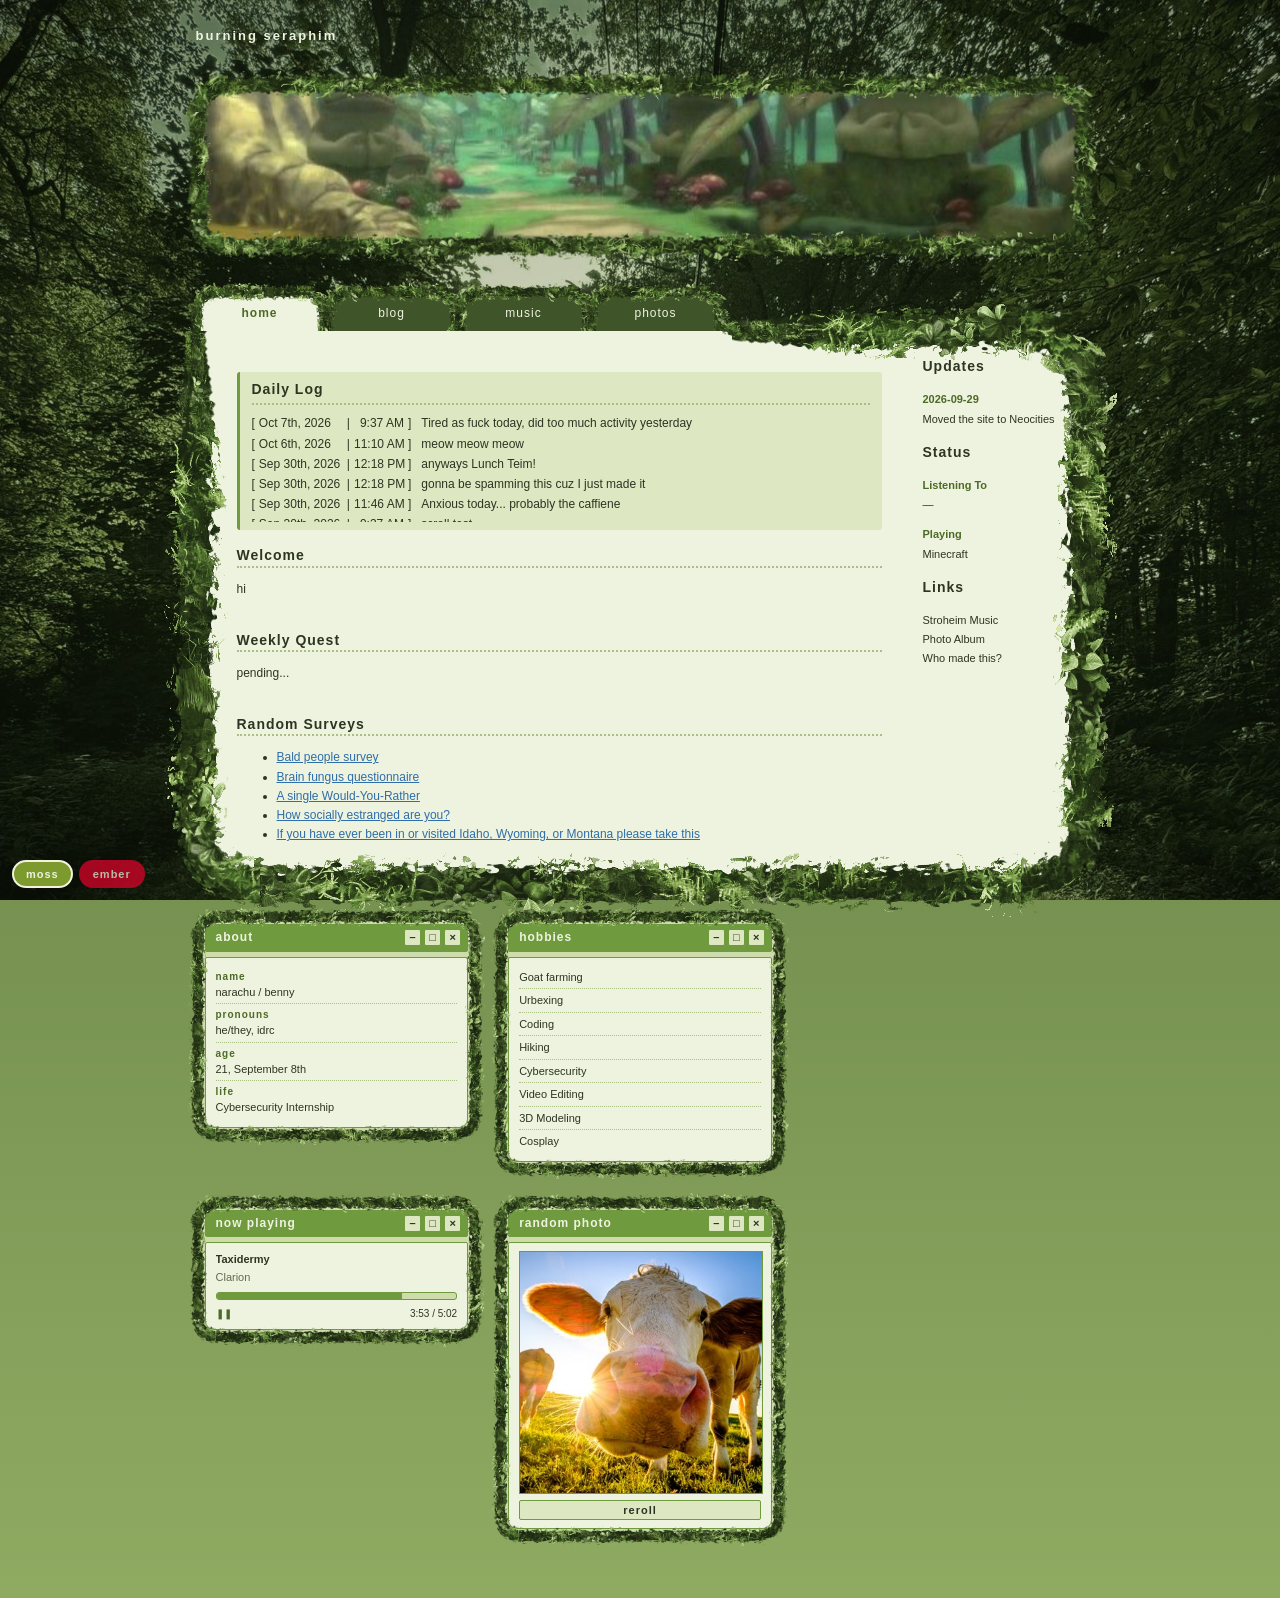
==== commit 1ad941ed: "Daily log: Tired as fuck today, did too much activity yesterday" ====
--- a/public/index.html
+++ b/public/index.html
@@ -60,6 +60,10 @@
       <div class="box">
         <h3>Daily Log</h3>
         <div class="log-list">
+          <div class="log-entry">
+            <span class="stamp">[ <span class="date">Oct 7th, 2026</span> | <span class="time">9:37 AM</span> ]</span>
+            <span class="msg">Tired as fuck today, did too much activity yesterday</span>
+          </div>
           <div class="log-entry">
             <span class="stamp">[ <span class="date">Oct 6th, 2026</span> | <span class="time">11:10 AM</span> ]</span>
             <span class="msg">meow meow meow</span>
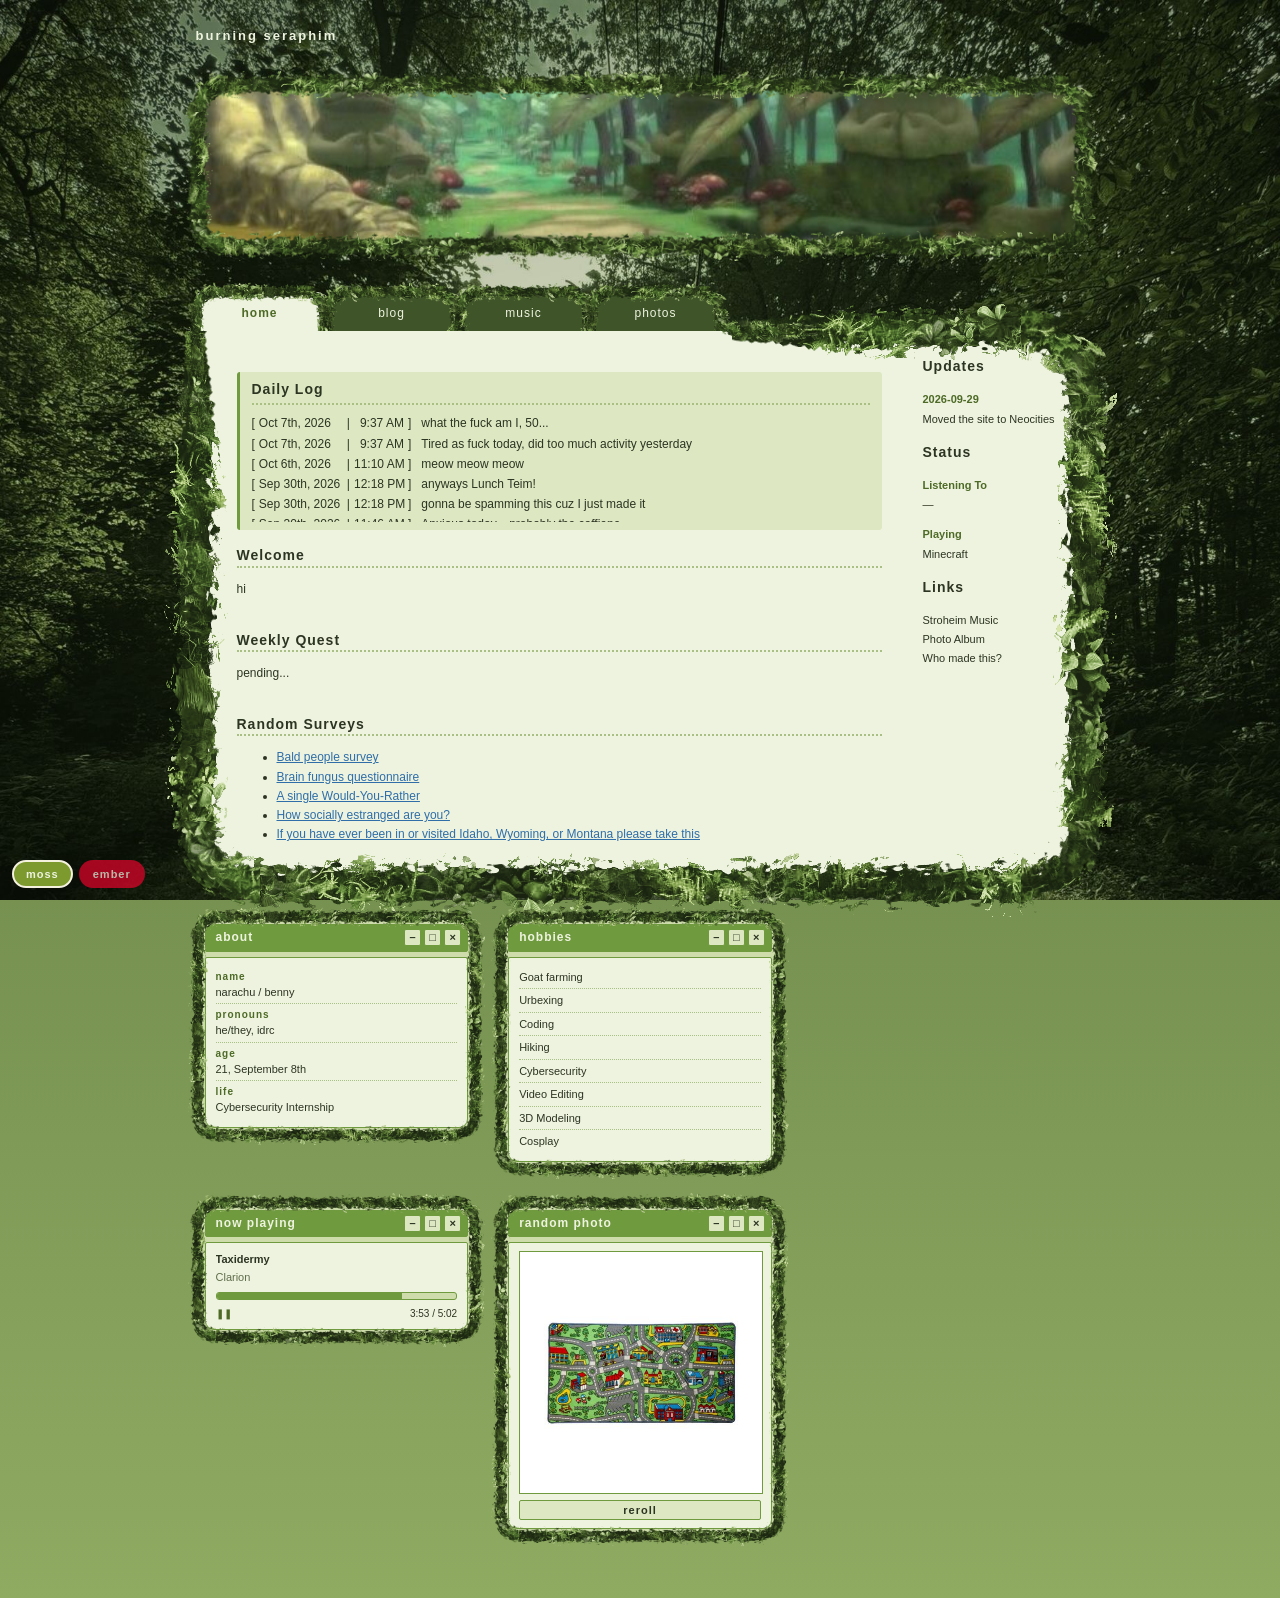
==== commit 62c5c189: "Daily log: what the fuck am I, 50..." ====
--- a/public/index.html
+++ b/public/index.html
@@ -60,6 +60,10 @@
       <div class="box">
         <h3>Daily Log</h3>
         <div class="log-list">
+          <div class="log-entry">
+            <span class="stamp">[ <span class="date">Oct 7th, 2026</span> | <span class="time">9:37 AM</span> ]</span>
+            <span class="msg">what the fuck am I, 50...</span>
+          </div>
           <div class="log-entry">
             <span class="stamp">[ <span class="date">Oct 7th, 2026</span> | <span class="time">9:37 AM</span> ]</span>
             <span class="msg">Tired as fuck today, did too much activity yesterday</span>
